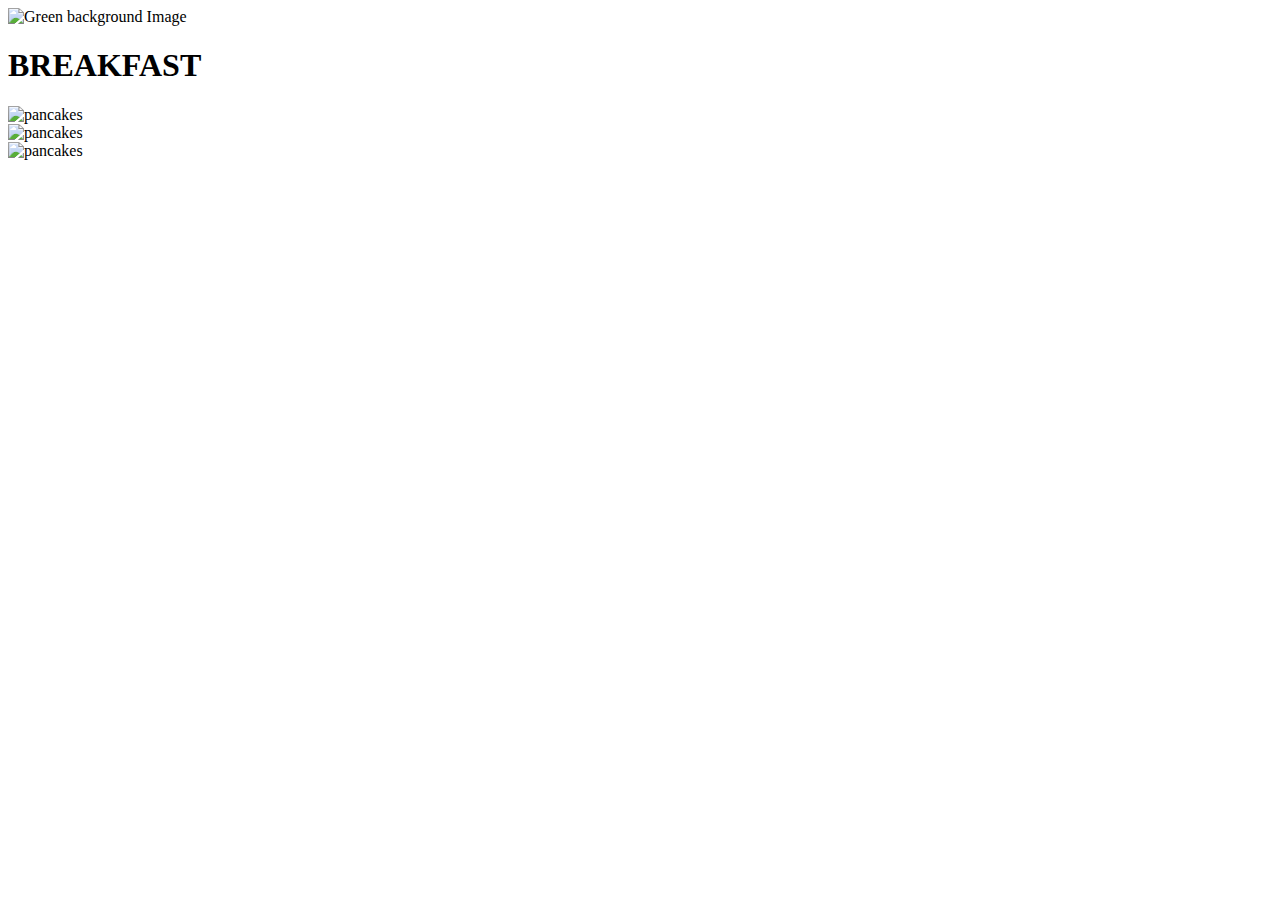
==== breakfast.html @ a2aecd60 "Add files via upload" ====
<!DOCTYPE html>
<html>
    <head>
        <title>TDM | Breakfast</title>
        <link rel="stylesheet" href="breakfast.css">

        <!--Google web-font-->
	    <link href="https://fonts.googleapis.com/css?family=Muli&display=swap" rel="stylesheet">
    </head>
    <body>
        <div class="container">
            <div id="header">
                <img src="green-bg.png" alt="Green background Image">
                <h1>BREAKFAST</h1>
            </div>
            <div id="recipe">
                <img src="pancakes.jpg" alt="pancakes">
            </div>
            <div id="recipe">
                <img src="pancakes.jpg" alt="pancakes">
            </div>
            <div id="recipe">
                <img src="pancakes.jpg" alt="pancakes">
            </div>

            
        </div>
    </body>
</html>
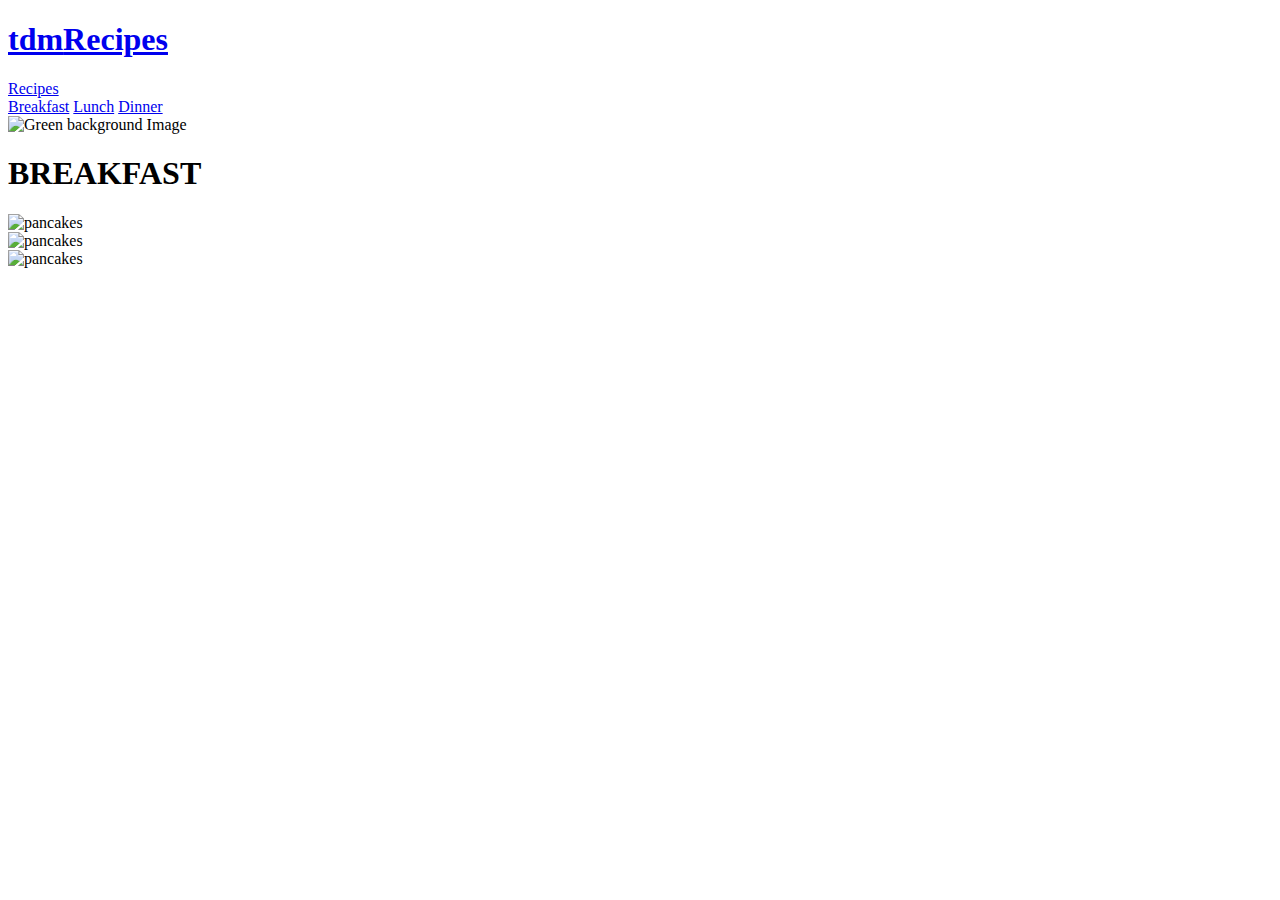
==== commit 6dc5c172: "Update breakfast.html" ====
--- a/breakfast.html
+++ b/breakfast.html
@@ -8,6 +8,27 @@
 	    <link href="https://fonts.googleapis.com/css?family=Muli&display=swap" rel="stylesheet">
     </head>
     <body>
+	    <header>
+		<div class="container">
+			<div id="web-name">
+				<h1><a href="index.html">tdm<span>Recipes</span></a></h1>
+			</div>
+			
+			<nav>
+				<div id="dropdown">
+					<a href="#" class="menu-item">Recipes</a>
+					<div id="dd-items">
+						<a href="#">Breakfast</a>
+						<a href="#">Lunch</a>
+						<a href="#">Dinner</a>
+					</div>
+				</div>
+			</nav>
+
+		</div>
+		
+	</header>
+	    
         <div class="container">
             <div id="header">
                 <img src="green-bg.png" alt="Green background Image">
@@ -26,4 +47,4 @@
             
         </div>
     </body>
-</html>+</html>
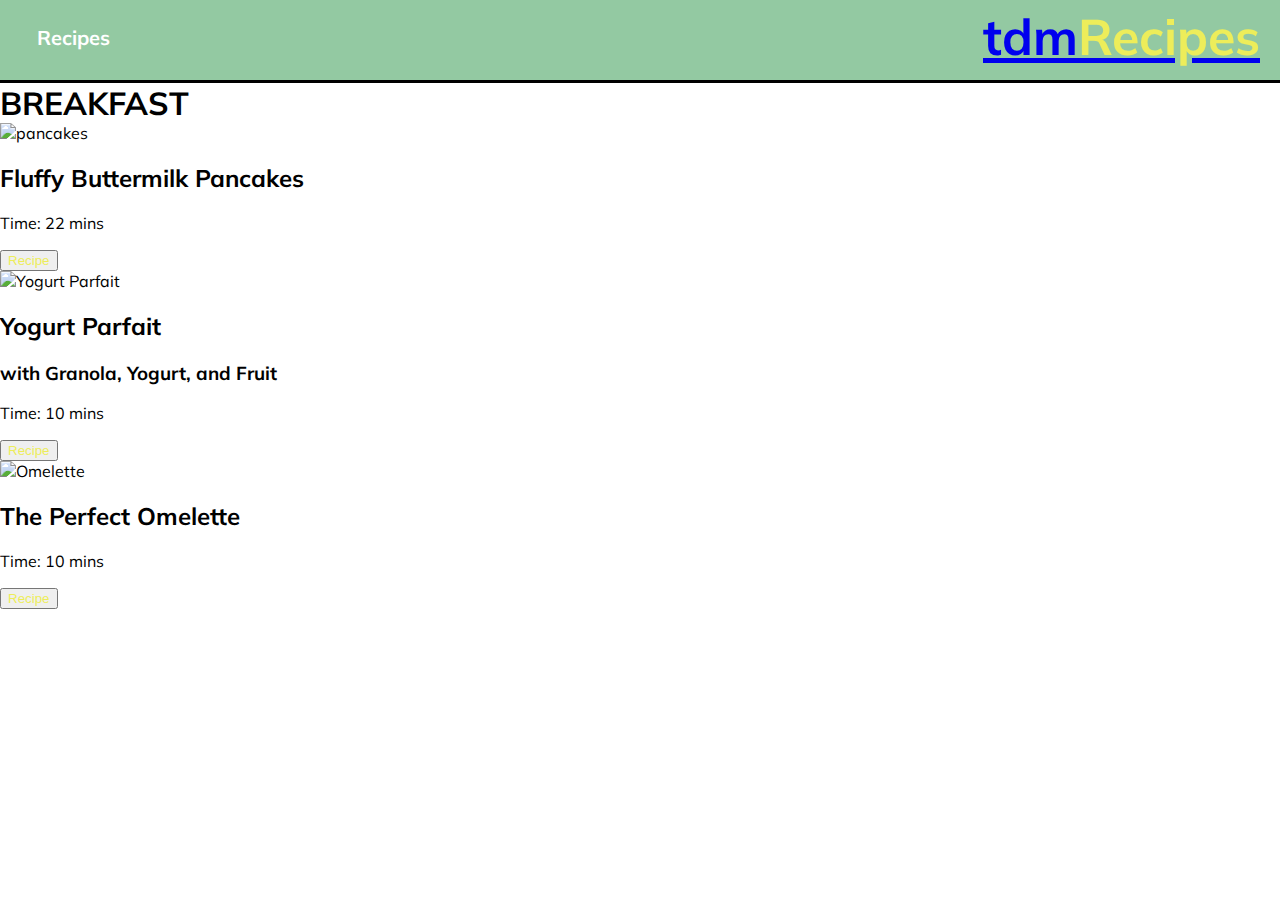
==== commit 04692120: "Update breakfast.html" ====
--- a/breakfast.html
+++ b/breakfast.html
@@ -3,45 +3,65 @@
     <head>
         <title>TDM | Breakfast</title>
         <link rel="stylesheet" href="breakfast.css">
+        <link rel="stylesheet" href="templateNav.css">
 
         <!--Google web-font-->
 	    <link href="https://fonts.googleapis.com/css?family=Muli&display=swap" rel="stylesheet">
     </head>
     <body>
-	    <header>
-		<div class="container">
-			<div id="web-name">
-				<h1><a href="index.html">tdm<span>Recipes</span></a></h1>
-			</div>
-			
-			<nav>
-				<div id="dropdown">
-					<a href="#" class="menu-item">Recipes</a>
-					<div id="dd-items">
-						<a href="#">Breakfast</a>
-						<a href="#">Lunch</a>
-						<a href="#">Dinner</a>
-					</div>
-				</div>
-			</nav>
-
-		</div>
-		
-	</header>
-	    
-        <div class="container">
-            <div id="header">
-                <img src="green-bg.png" alt="Green background Image">
+        <!--Standard Header-->
+        <header>
+                <div class="container">
+                    <div id="web-name">
+                        <h1><a href="templateNav.html">tdm<span>Recipes</span></a></h1>
+                    </div>
+                    
+                    <nav>
+                        <div id="dropdown">
+                            <a href="#" class="menu-item">Recipes</a>
+                            <div id="dd-items">
+                                <a href="breakfast.html">Breakfast</a>
+                                <a href="#">Lunch</a>
+                                <a href="#">Dinner</a>
+                            </div>
+                        </div>
+                    </nav>
+        
+                </div>
+                
+        </header>
+        <!--Big container holds subheading for specific page and other divs for recipes-->
+        <div class="sub-container">
+            <div id="subheader">
                 <h1>BREAKFAST</h1>
             </div>
             <div id="recipe">
                 <img src="pancakes.jpg" alt="pancakes">
+                <div id="recipe-title">
+                    <h2>Fluffy Buttermilk Pancakes</h2>
+                    <p>Time: 22 mins</p>
+                    <button><span>Recipe</span></button>
+                    
+                </div>
             </div>
             <div id="recipe">
-                <img src="pancakes.jpg" alt="pancakes">
+                <img src="yogurt-parfait.jpg" alt="Yogurt Parfait">
+                <div id="recipe-title">
+                        <h2>Yogurt Parfait</h2>
+                        <h3>with Granola, Yogurt, and Fruit</h3>
+                        <p>Time: 10 mins</p>
+                        <button><span>Recipe</span></button>
+                        
+                    </div>
             </div>
             <div id="recipe">
-                <img src="pancakes.jpg" alt="pancakes">
+                <img src="omelette.jpg" alt="Omelette">
+                <div id="recipe-title">
+                        <h2>The Perfect Omelette</h2>
+                        <p>Time: 10 mins</p>
+                        <button><span>Recipe</span></button>
+                        
+                    </div>
             </div>
 
             
--- a/templateNav.css
+++ b/templateNav.css
@@ -0,0 +1,107 @@
+html, body{
+	padding: 0;
+	margin: 0;
+}
+
+body{
+	font-family: 'Muli', sans-serif;
+}
+
+/*Global*/
+.container{
+
+}
+
+/*margin adjustments*/
+
+ul, h1{
+	margin: 0;
+}
+
+header{
+	background: #93c9a2;
+	min-height: 80px;
+	border-bottom: 3px solid black;
+	color: white;
+}
+
+/*Navigation bar*/
+nav{
+	margin-top: 15px;
+	padding: 10px;
+	float: left;
+	text-align: center;
+	color:white;
+}
+
+.menu-item{
+	padding: 20px;
+	margin: 7px;
+	font-size: 20px;
+	font-weight: bold;
+	color: white;
+	text-decoration: none;
+}
+
+.menu-item:hover {
+	color: #eded5a;
+	text-decoration: underline;
+}
+
+.menu-item: visited{
+	color: white;
+	text-decoration: none;
+}
+
+#dropdown{
+	position: relative;
+	display: inline-block;
+}
+
+#dd-items{
+	border: 1px solid gray;
+	display: none;
+	padding: 10px;
+	margin: 0;
+}
+
+#dd-items a {
+	padding: 10px;
+	display: block;
+	border: 1px solid gray;
+	text-decoration: none;
+}
+
+#dd-items a:visited{
+	color: black;
+	text-decoration: none;
+}
+
+#dropdown:hover #dd-items{ 
+	margin-top: 10px;
+	margin-left: 2px;
+	position: absolute;
+	display: block;
+	background: white;
+ }
+
+#dd-items a:hover{
+	background-color: #eded5a;
+}
+
+/*web name menu bar*/
+#web-name{
+	float: right;
+	font-size: 25px;
+	padding-right: 20px;
+	padding-top: 5px;  
+	color: white;
+	text-decoration: none;
+}
+#web-name a:visited{
+	color: white;
+	text-decoration: none;
+}
+span{
+	color: #eded5a;
+}
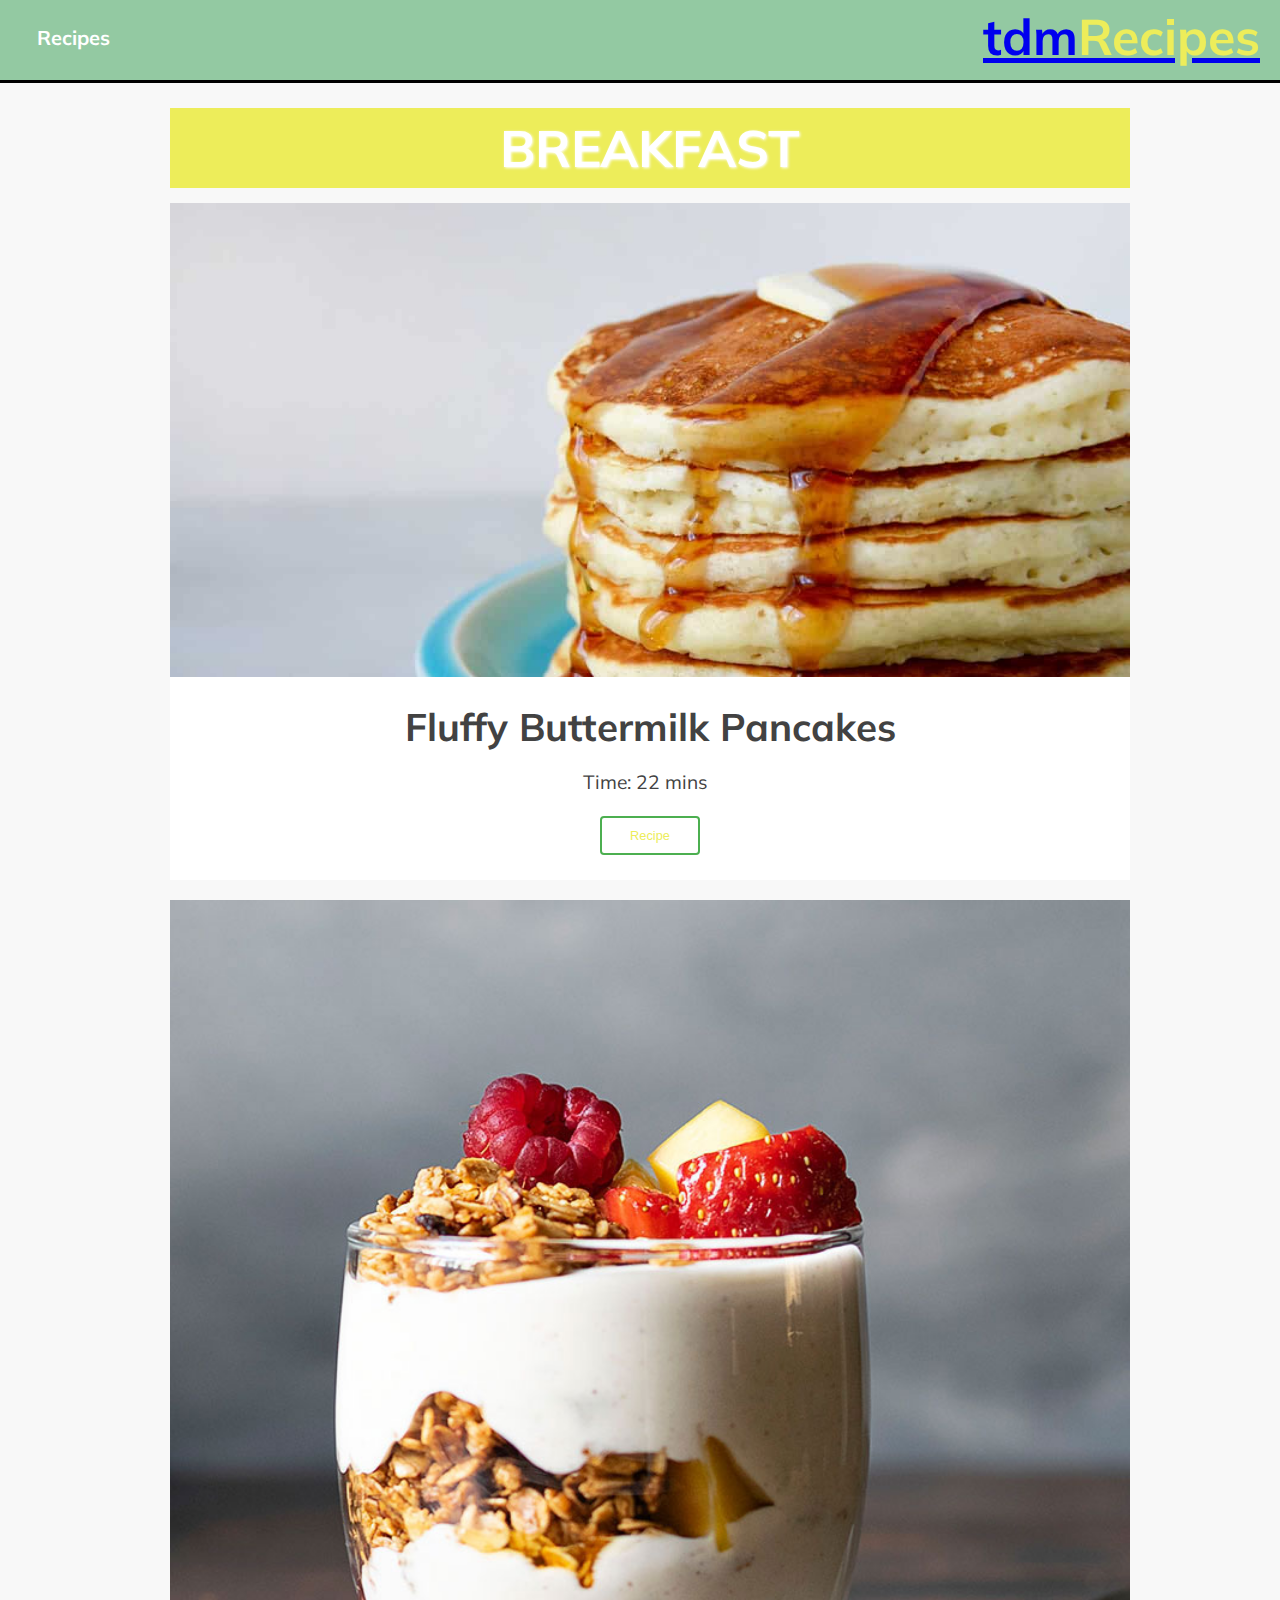
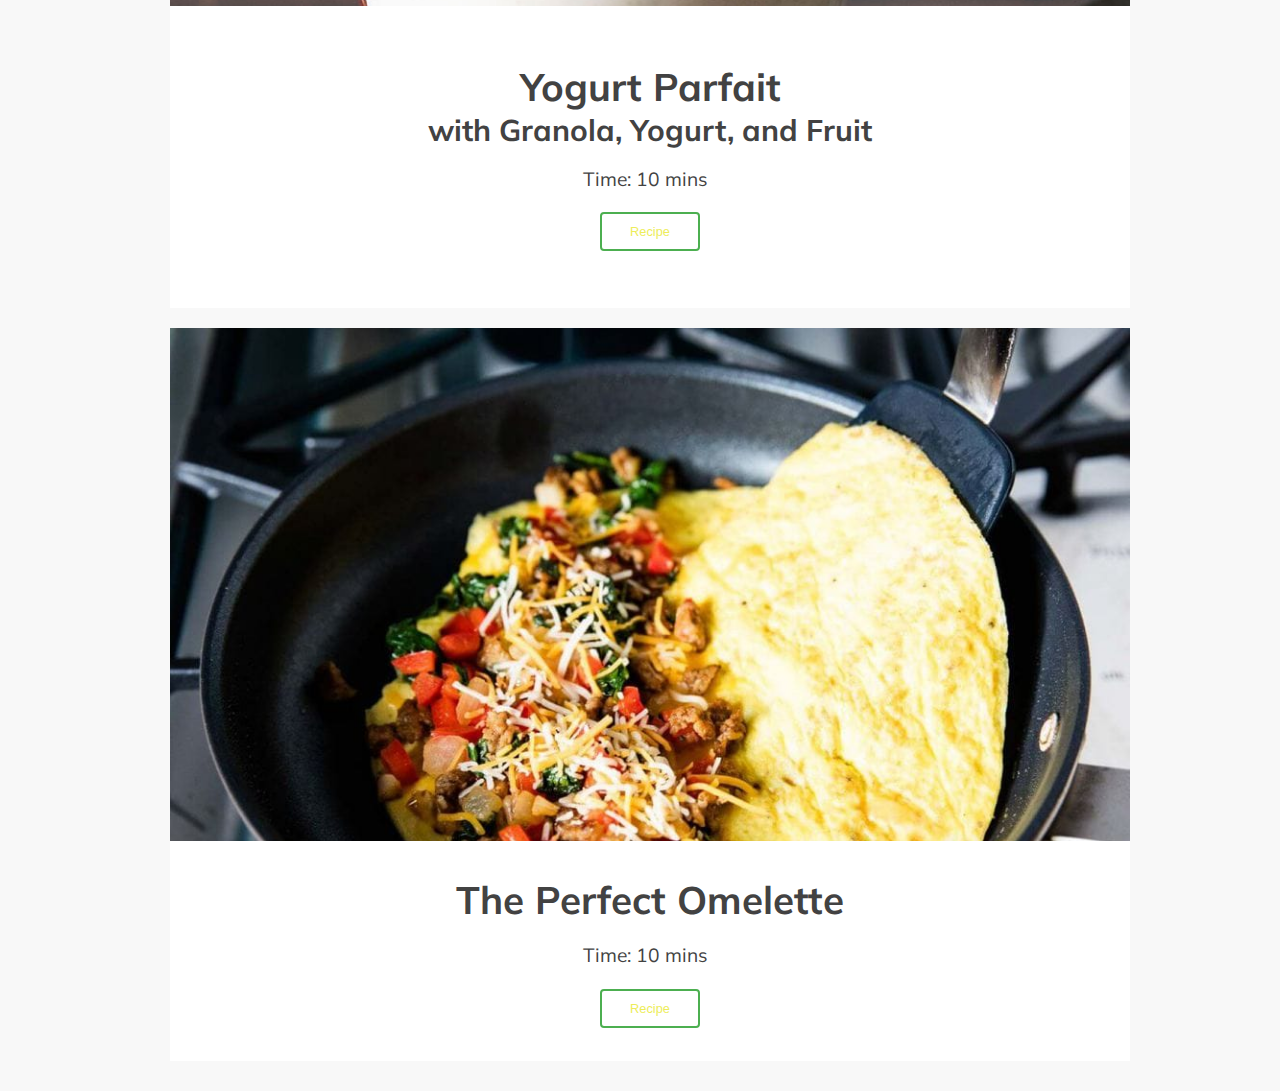
==== commit 41749ff6: "corrected path of images" ====
--- a/breakfast.html
+++ b/breakfast.html
@@ -36,7 +36,7 @@
                 <h1>BREAKFAST</h1>
             </div>
             <div id="recipe">
-                <img src="pancakes.jpg" alt="pancakes">
+                <img src="images/pancakes.jpg" alt="pancakes">
                 <div id="recipe-title">
                     <h2>Fluffy Buttermilk Pancakes</h2>
                     <p>Time: 22 mins</p>
@@ -45,7 +45,7 @@
                 </div>
             </div>
             <div id="recipe">
-                <img src="yogurt-parfait.jpg" alt="Yogurt Parfait">
+                <img src="images/yogurt-parfait.jpg" alt="Yogurt Parfait">
                 <div id="recipe-title">
                         <h2>Yogurt Parfait</h2>
                         <h3>with Granola, Yogurt, and Fruit</h3>
@@ -55,7 +55,7 @@
                     </div>
             </div>
             <div id="recipe">
-                <img src="omelette.jpg" alt="Omelette">
+                <img src="images/omelette.jpg" alt="Omelette">
                 <div id="recipe-title">
                         <h2>The Perfect Omelette</h2>
                         <p>Time: 10 mins</p>
--- a/breakfast.css
+++ b/breakfast.css
@@ -0,0 +1,130 @@
+html, body{
+	padding: 0;
+	margin: 0;
+}
+body{
+    font-family: 'Muli', sans-serif;
+    background-color: rgb(248, 248, 248);
+}
+.sub-container{
+    margin: 10px;
+    width: 100%;
+    height: 100%;
+    position: relative;
+    align-content: center;
+}
+#subheader {
+    text-align: center;
+    background: #eded5a;
+	min-height: 80px;
+    color: white;
+    width: 75%;
+    margin: 15px 0px 15px 0px;
+    display: block;
+    margin-left: auto;
+    margin-right: auto;
+    position: relative;
+}
+#subheader h1{
+    /*Center the header text*/
+    margin: 0;
+    position: absolute;
+    top: 50%;
+    left: 50%;
+    margin-right: -50%;
+    transform: translate(-50%, -50%);
+    text-shadow: 1px 1px 3px rgb(255, 255, 255);
+    font-size: 8px;
+    font-size: 4vw; 
+    /* 'vw' means viewport width. 
+    Good for making the font size adjustable to window size
+    while still fitting within its container 
+    */
+}
+#recipe{
+    width: 75%;
+    display: block;
+    margin-left: auto;
+    margin-right: auto;
+    position: relative;
+    margin-bottom: 20px;
+}
+img{
+    width: 100%;
+    height: auto;
+    display: block;
+    margin-left: auto;
+    margin-right: auto;
+    padding-bottom: 5%;
+}
+#recipe-title{
+    /*Recipe title goes on top of image*/
+    background-color: white;
+    color: rgb(66, 66, 66);
+    position: absolute;
+    width: 100%;
+    bottom: 0;
+    text-align: center;
+    align-content: center;
+    height: 30%;
+    margin-left: auto;
+    margin-right: auto;
+    font-size: 16px;
+    font-size: 2vw;
+}
+h2 , h3{
+    margin: 0;
+    padding: 0;
+}
+#recipe-title h2 button{
+    position: absolute;
+    top: 50%;
+    left: 50%;
+    margin-right: -50%;
+    transform: translate(-50%, -50%);
+}
+#recipe-title p{
+    font-size: 2px;
+    font-size: 1.5vw;
+    top: 0;
+    margin-right: 10px;
+}
+button {
+    font-size: 1vw;
+    width: 100px;
+    border-radius: 4px;
+    padding: 10px;
+    background-color: white;
+    color: black;
+    border: 2px solid #4CAF50;
+    margin-bottom: auto;
+}
+/*Animation for button*/
+button span {
+    cursor: pointer;
+    display: inline-block;
+    position: relative;
+}
+  
+button span:after {
+    content: '\00bb';
+    position: absolute;
+    opacity: 0;
+    bottom: 0px;
+    top: 0;
+    transform: rotate(90deg);
+    transition: 0.5s;
+}
+  
+button:hover span {
+    padding-right: 25px;
+  }
+  
+button:hover span:after {
+    opacity: 1;
+    right: 0;
+  }
+button:hover {
+    background-color: #93c9a2;
+    color: white;
+}
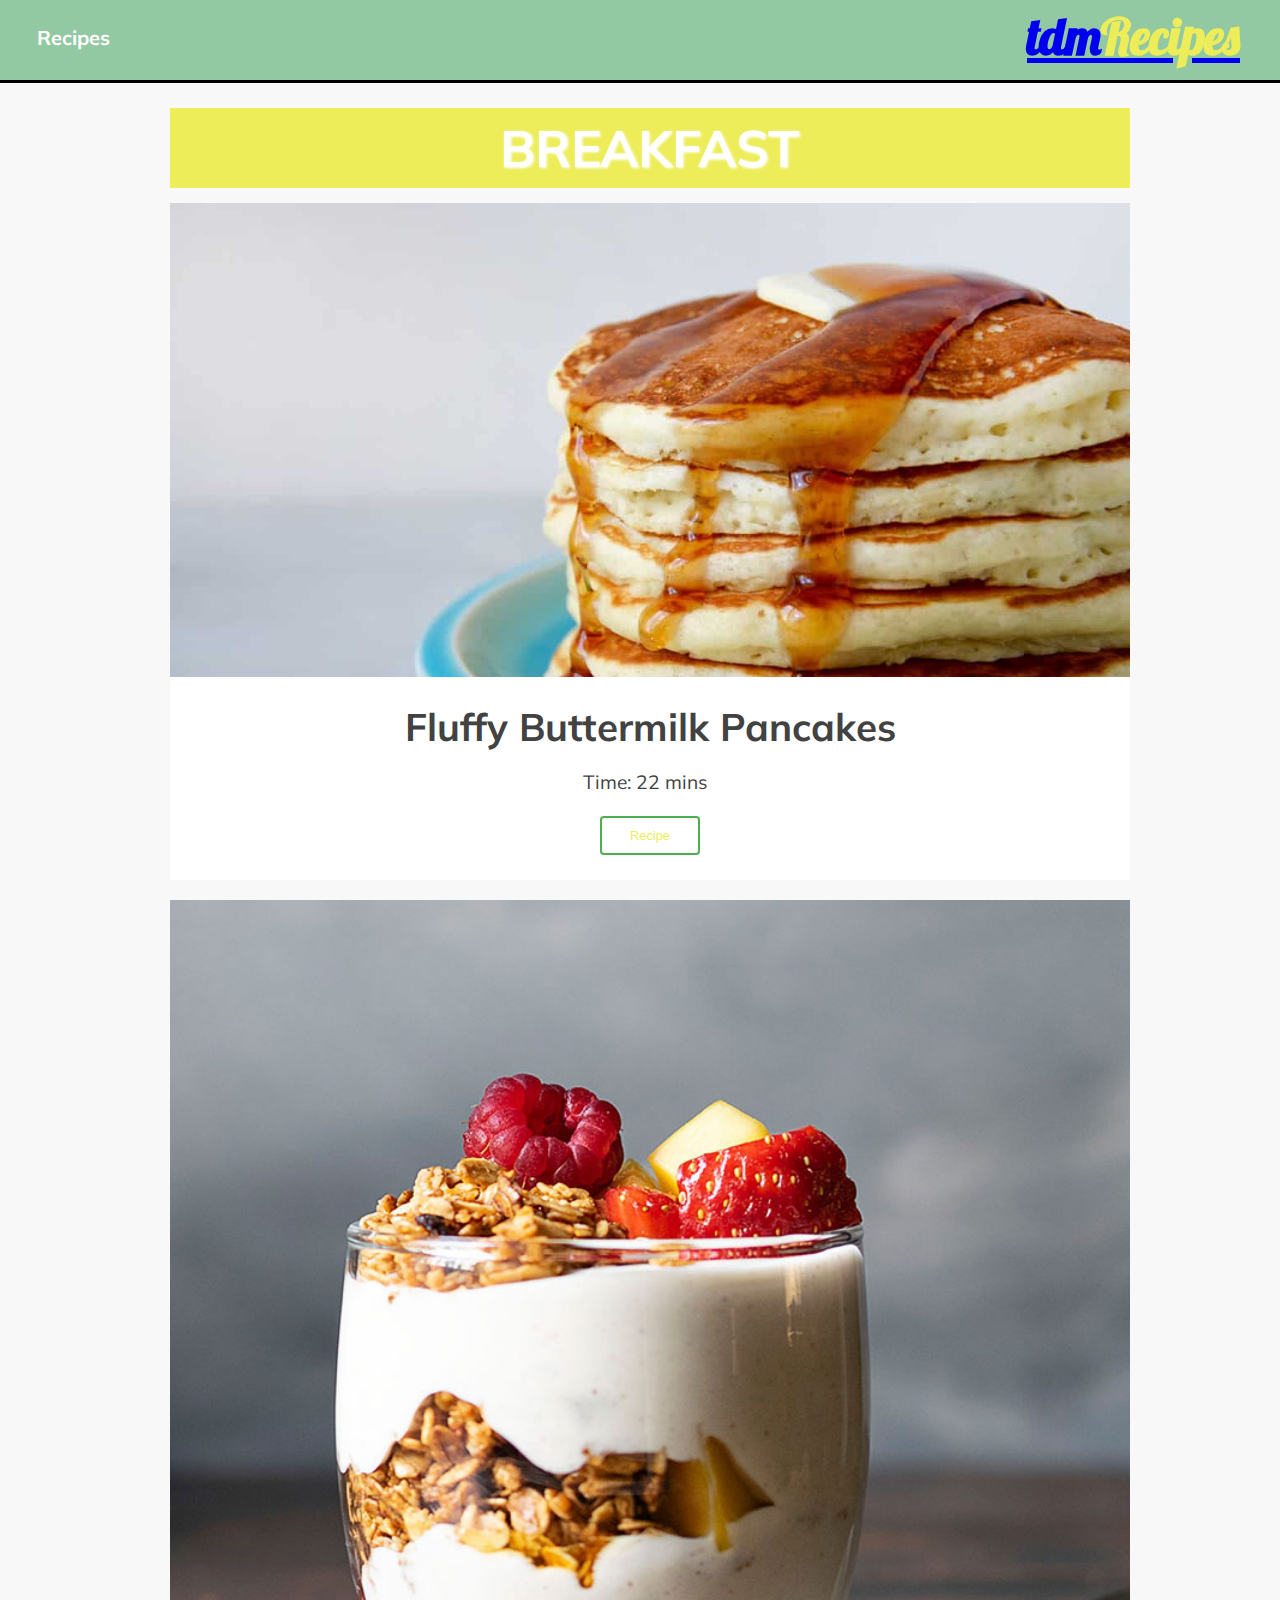
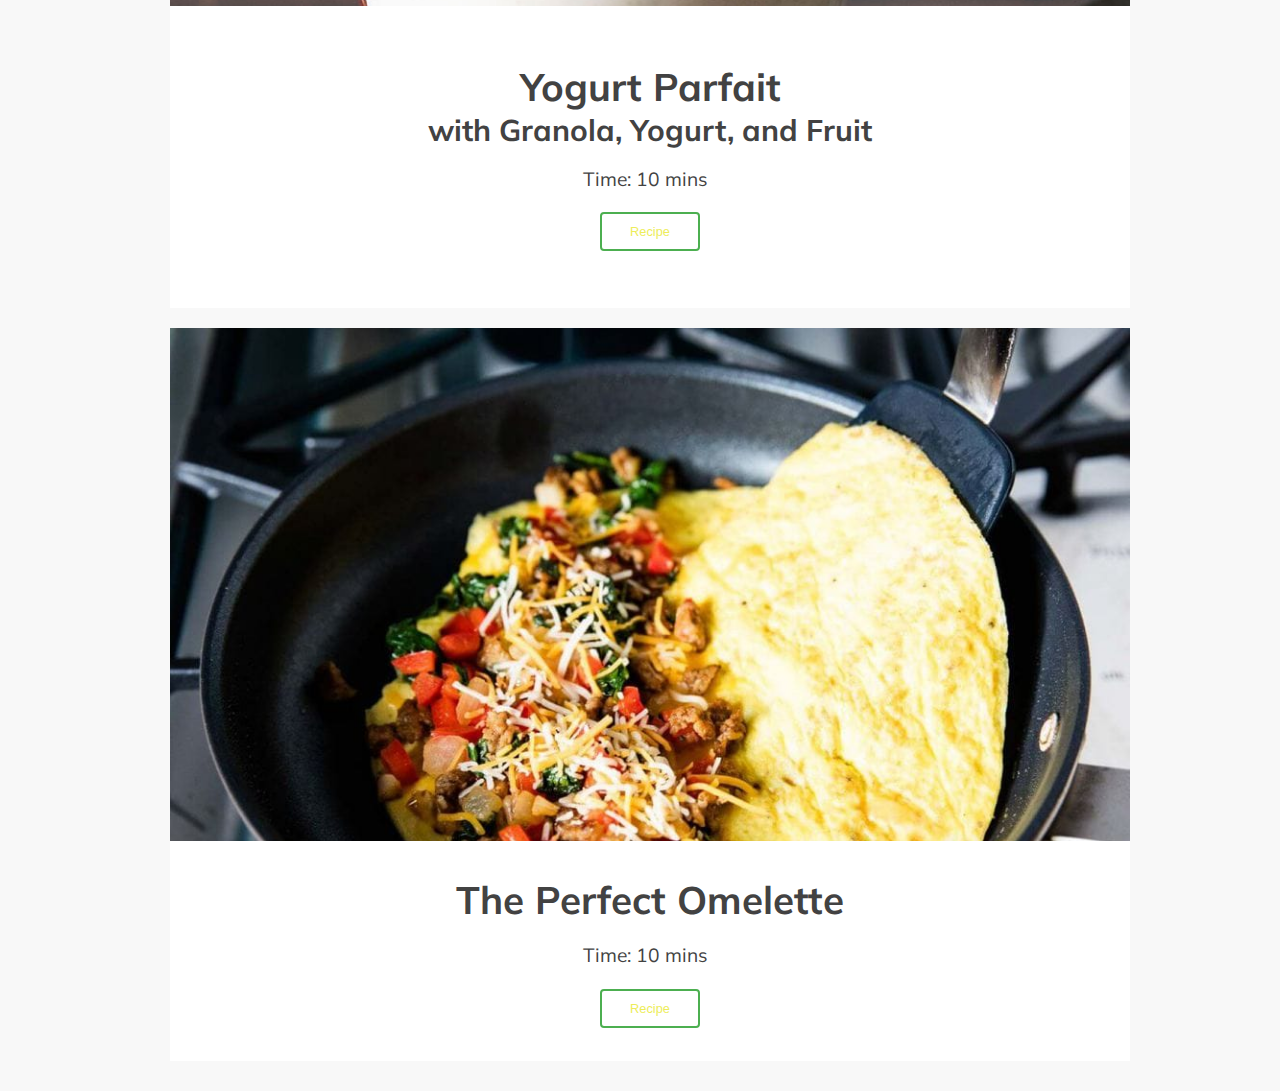
==== commit adf68d83: "Update breakfast.html" ====
--- a/breakfast.html
+++ b/breakfast.html
@@ -7,6 +7,8 @@
 
         <!--Google web-font-->
 	    <link href="https://fonts.googleapis.com/css?family=Muli&display=swap" rel="stylesheet">
+	    <link href="https://fonts.googleapis.com/css?family=Lobster&display=swap" rel="stylesheet">
+
     </head>
     <body>
         <!--Standard Header-->
--- a/breakfast.css
+++ b/breakfast.css
@@ -5,6 +5,10 @@
 body{
     font-family: 'Muli', sans-serif;
     background-color: rgb(248, 248, 248);
+}
+#dropdown{
+    /*Places dropdown menue in front of everything else */
+    z-index: 9999;
 }
 .sub-container{
     margin: 10px;
--- a/templateNav.css
+++ b/templateNav.css
@@ -9,7 +9,7 @@
 
 /*Global*/
 .container{
-
+	margin: auto;
 }
 
 /*margin adjustments*/
@@ -22,7 +22,7 @@
 	background: #93c9a2;
 	min-height: 80px;
 	border-bottom: 3px solid black;
-	color: white;
+	color: #ffffff;
 }
 
 /*Navigation bar*/
@@ -31,7 +31,7 @@
 	padding: 10px;
 	float: left;
 	text-align: center;
-	color:white;
+	color: #ffffff;
 }
 
 .menu-item{
@@ -39,7 +39,7 @@
 	margin: 7px;
 	font-size: 20px;
 	font-weight: bold;
-	color: white;
+	color: #ffffff;
 	text-decoration: none;
 }
 
@@ -48,8 +48,8 @@
 	text-decoration: underline;
 }
 
-.menu-item: visited{
-	color: white;
+.menu-item:visited{
+	color: #ffffff;
 	text-decoration: none;
 }
 
@@ -81,6 +81,7 @@
 	margin-top: 10px;
 	margin-left: 2px;
 	position: absolute;
+	left: 5px;
 	display: block;
 	background: white;
  }
@@ -93,15 +94,22 @@
 #web-name{
 	float: right;
 	font-size: 25px;
-	padding-right: 20px;
+	padding-right: 40px;
 	padding-top: 5px;  
-	color: white;
+	color: #ffffff;
+	text-decoration: none;
+	font-family: 'Lobster', cursive;
+	transition: transform .5s;
+}
+#web-name h1 a:visited{
+	color: #ffffff;
 	text-decoration: none;
 }
-#web-name a:visited{
-	color: white;
-	text-decoration: none;
+
+#web-name:hover{
+	transform: scale(1.2);
 }
+
 span{
 	color: #eded5a;
-}
+}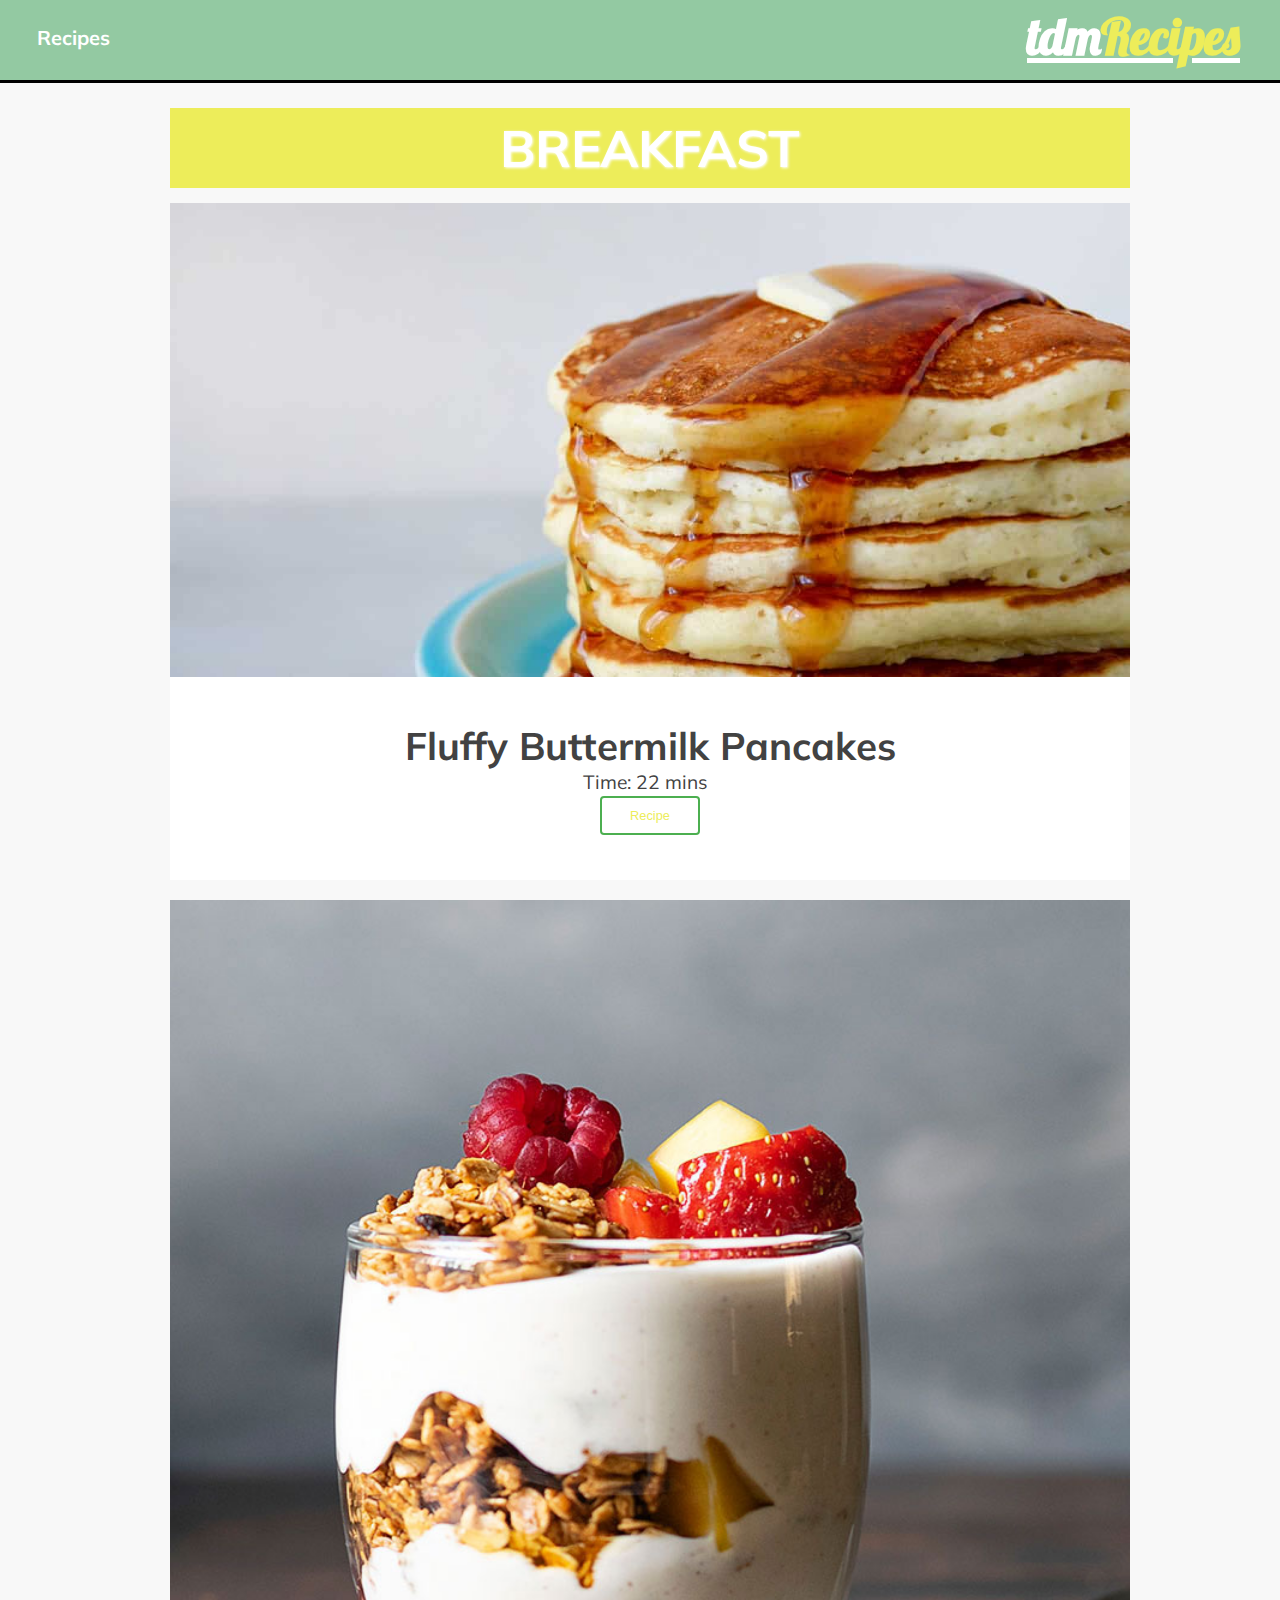
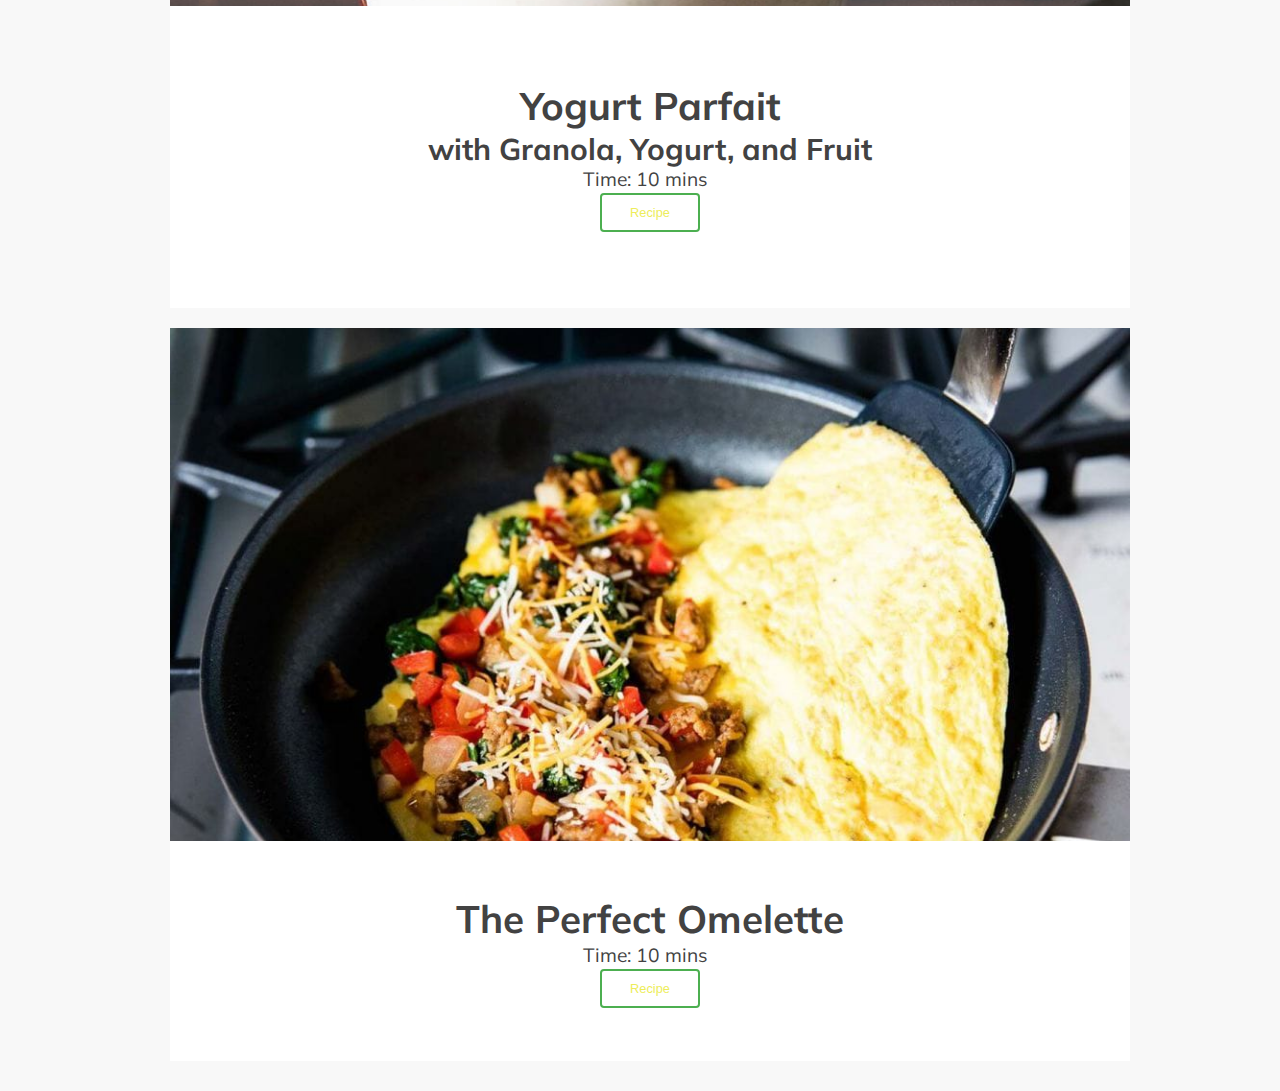
==== commit 745abc2a: "Update breakfast.html" ====
--- a/breakfast.html
+++ b/breakfast.html
@@ -1,7 +1,7 @@
 <!DOCTYPE html>
 <html>
     <head>
-        <title>TDM | Breakfast</title>
+        <title>tdmRecipes | Breakfast recipes</title>
         <link rel="stylesheet" href="breakfast.css">
         <link rel="stylesheet" href="templateNav.css">
 
@@ -24,7 +24,7 @@
                             <div id="dd-items">
                                 <a href="breakfast.html">Breakfast</a>
                                 <a href="#">Lunch</a>
-                                <a href="#">Dinner</a>
+                                <a href="coffee.html">Coffee</a>
                             </div>
                         </div>
                     </nav>
--- a/templateNav.css
+++ b/templateNav.css
@@ -14,7 +14,7 @@
 
 /*margin adjustments*/
 
-ul, h1{
+ul, h1, p{
 	margin: 0;
 }
 
@@ -22,7 +22,7 @@
 	background: #93c9a2;
 	min-height: 80px;
 	border-bottom: 3px solid black;
-	color: #ffffff;
+	color: white;
 }
 
 /*Navigation bar*/
@@ -31,7 +31,7 @@
 	padding: 10px;
 	float: left;
 	text-align: center;
-	color: #ffffff;
+	color:white;
 }
 
 .menu-item{
@@ -39,17 +39,18 @@
 	margin: 7px;
 	font-size: 20px;
 	font-weight: bold;
-	color: #ffffff;
+	color: white;
 	text-decoration: none;
 }
 
 .menu-item:hover {
 	color: #eded5a;
 	text-decoration: underline;
+	transition: .5s;
 }
 
-.menu-item:visited{
-	color: #ffffff;
+.menu-item: visited{
+	color: white;
 	text-decoration: none;
 }
 
@@ -72,6 +73,11 @@
 	text-decoration: none;
 }
 
+#dd-items a{
+	color: black;
+	text-decoration: none;
+}
+
 #dd-items a:visited{
 	color: black;
 	text-decoration: none;
@@ -88,6 +94,7 @@
 
 #dd-items a:hover{
 	background-color: #eded5a;
+	transition: .5s;
 }
 
 /*web name menu bar*/
@@ -96,13 +103,17 @@
 	font-size: 25px;
 	padding-right: 40px;
 	padding-top: 5px;  
-	color: #ffffff;
+	color: white;
 	text-decoration: none;
 	font-family: 'Lobster', cursive;
 	transition: transform .5s;
 }
-#web-name h1 a:visited{
-	color: #ffffff;
+#web-name a{
+	color: white;
+}
+
+#web-name a:visited{
+	color: white;
 	text-decoration: none;
 }
 
@@ -112,4 +123,4 @@
 
 span{
 	color: #eded5a;
-}+}
